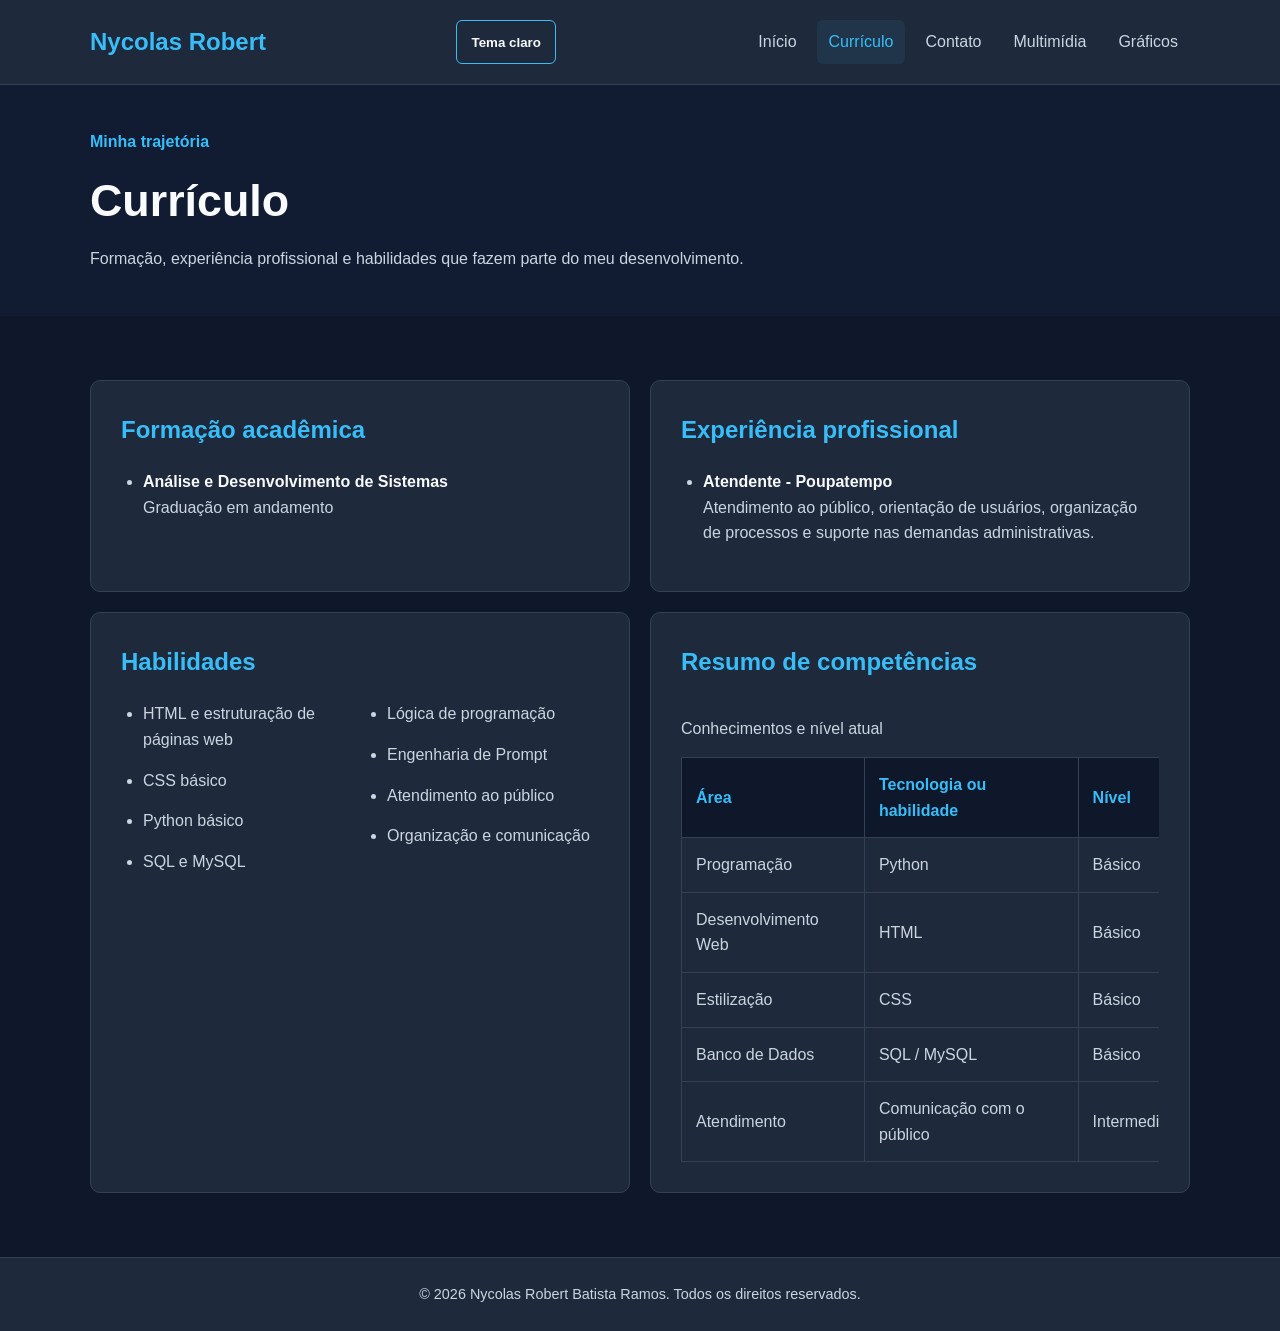
==== curriculo.html @ e185c44b "Adicionar tema persistente e validação interativa do formulário" ====
<!DOCTYPE html>
<html lang="pt-BR">
<head>
    <meta charset="UTF-8">
    <meta name="viewport" content="width=device-width, initial-scale=1.0">
    <meta name="description" content="Currículo de Nycolas Robert Batista Ramos">
    <title>Currículo | Nycolas Robert</title>
    <link rel="stylesheet" href="css/estilos.css">
</head>
<body>

    <header class="cabecalho">
        <div class="container">
            <h1>Nycolas Robert</h1>
            <button type="button" class="botao-tema" id="alternar-tema" aria-label="Alternar tema claro e escuro">Tema claro</button>

            <nav class="navegacao" aria-label="Navegação principal">
                <ul>
                    <li><a href="index.html">Início</a></li>
                    <li><a href="curriculo.html" class="ativo">Currículo</a></li>
                    <li><a href="formulario.html">Contato</a></li>
                    <li><a href="multimidia.html">Multimídia</a></li>
                    <li><a href="graficos.html">Gráficos</a></li>
                </ul>
            </nav>
        </div>
    </header>

    <main>
        <section class="pagina-topo">
            <div class="container">
                <p class="destaque">Minha trajetória</p>
                <h2>Currículo</h2>
                <p>
                    Formação, experiência profissional e habilidades
                    que fazem parte do meu desenvolvimento.
                </p>
            </div>
        </section>

        <section class="secao">
            <div class="container grid-curriculo">

                <article class="card">
                    <h2 class="subtitulo">Formação acadêmica</h2>

                    <ul class="lista">
                        <li>
                            <strong>Análise e Desenvolvimento de Sistemas</strong>
                            <br>
                            Graduação em andamento
                        </li>
                    </ul>
                </article>

                <article class="card">
                    <h2 class="subtitulo">Experiência profissional</h2>

                    <ul class="lista">
                        <li>
                            <strong>Atendente - Poupatempo</strong>
                            <br>
                            Atendimento ao público, orientação de usuários,
                            organização de processos e suporte nas demandas
                            administrativas.
                        </li>
                    </ul>
                </article>

                <article class="card">
                    <h2 class="subtitulo">Habilidades</h2>

                    <ul class="lista habilidades">
                        <li>HTML e estruturação de páginas web</li>
                        <li>CSS básico</li>
                        <li>Python básico</li>
                        <li>SQL e MySQL</li>
                        <li>Lógica de programação</li>
                        <li>Engenharia de Prompt</li>
                        <li>Atendimento ao público</li>
                        <li>Organização e comunicação</li>
                    </ul>
                </article>

                <article class="card">
                    <h2 class="subtitulo">Resumo de competências</h2>

                    <div class="tabela-container">
                        <table>
                            <caption>Conhecimentos e nível atual</caption>

                            <thead>
                                <tr>
                                    <th scope="col">Área</th>
                                    <th scope="col">Tecnologia ou habilidade</th>
                                    <th scope="col">Nível</th>
                                </tr>
                            </thead>

                            <tbody>
                                <tr>
                                    <td>Programação</td>
                                    <td>Python</td>
                                    <td>Básico</td>
                                </tr>

                                <tr>
                                    <td>Desenvolvimento Web</td>
                                    <td>HTML</td>
                                    <td>Básico</td>
                                </tr>

                                <tr>
                                    <td>Estilização</td>
                                    <td>CSS</td>
                                    <td>Básico</td>
                                </tr>

                                <tr>
                                    <td>Banco de Dados</td>
                                    <td>SQL / MySQL</td>
                                    <td>Básico</td>
                                </tr>

                                <tr>
                                    <td>Atendimento</td>
                                    <td>Comunicação com o público</td>
                                    <td>Intermediário</td>
                                </tr>
                            </tbody>
                        </table>
                    </div>
                </article>

            </div>
        </section>
    </main>

    <footer class="rodape">
        <div class="container">
            <p>&copy; 2026 Nycolas Robert Batista Ramos. Todos os direitos reservados.</p>
        </div>
    </footer>

    <script src="js/scripts.js" defer></script>
</body>
</html>
---- css/estilos.css ----
/* ==============================
   CONFIGURAÇÕES GERAIS
   Base mobile-first
================================= */

* {
    margin: 0;
    padding: 0;
    box-sizing: border-box;
}

:root {
    --cor-fundo: #0f172a;
    --cor-superficie: #1e293b;
    --cor-destaque: #38bdf8;
    --cor-texto: #f8fafc;
    --cor-texto-secundario: #cbd5e1;
    --cor-borda: #334155;
}

html {
    overflow-x: hidden;
}

body {
    min-width: 0;
    overflow-x: hidden;
    font-family: Arial, sans-serif;
    background-color: var(--cor-fundo);
    color: var(--cor-texto);
    line-height: 1.6;
}

a {
    color: inherit;
    text-decoration: none;
}

ul {
    list-style: none;
}

img,
video {
    max-width: 100%;
    height: auto;
}

.container {
    width: 90%;
    max-width: 1100px;
    margin-inline: auto;
}

/* ==============================
   CABEÇALHO E NAVEGAÇÃO
================================= */

.cabecalho {
    background-color: var(--cor-superficie);
    border-bottom: 1px solid var(--cor-borda);
    padding: 16px 0;
}

.cabecalho .container {
    display: flex;
    flex-direction: column;
    align-items: stretch;
    gap: 12px;
}

.cabecalho h1 {
    color: var(--cor-destaque);
    font-size: 1.5rem;
    text-align: center;
}

.navegacao ul {
    display: flex;
    flex-direction: column;
    flex-wrap: wrap;
    gap: 8px;
}

.navegacao a {
    display: flex;
    min-height: 44px;
    align-items: center;
    justify-content: center;
    padding: 8px 12px;
    border-radius: 6px;
    color: var(--cor-texto-secundario);
    transition: color 0.3s, background-color 0.3s;
}

.navegacao a:hover,
.navegacao a:focus-visible,
.navegacao a.ativo {
    color: var(--cor-destaque);
    background-color: rgba(56, 189, 248, 0.08);
}

/* ==============================
   HERO
================================= */

.hero {
    padding: 48px 0;
}

.hero-conteudo {
    display: flex;
    flex-direction: column-reverse;
    align-items: center;
    gap: 32px;
    text-align: center;
}

.hero-texto {
    max-width: 600px;
}

.destaque {
    color: var(--cor-destaque);
    font-weight: bold;
    margin-bottom: 10px;
}

.hero h2 {
    font-size: clamp(2rem, 9vw, 3rem);
    line-height: 1.2;
    margin-bottom: 20px;
}

.hero p {
    color: var(--cor-texto-secundario);
    margin-bottom: 25px;
}

/* ==============================
   FOTO
================================= */

.foto-container {
    width: min(70vw, 220px);
    aspect-ratio: 1;
    border: 4px solid var(--cor-destaque);
    border-radius: 50%;
    overflow: hidden;
    background-color: var(--cor-superficie);
    display: flex;
    align-items: center;
    justify-content: center;
}

.foto-perfil {
    width: 100%;
    height: 100%;
    object-fit: cover;
}

/* ==============================
   BOTÕES
================================= */

.botao {
    display: inline-flex;
    min-height: 44px;
    align-items: center;
    justify-content: center;
    background-color: var(--cor-destaque);
    color: var(--cor-fundo);
    padding: 12px 22px;
    border: none;
    border-radius: 6px;
    font-weight: bold;
    cursor: pointer;
    transition: opacity 0.3s;
}

.botao:hover,
.botao:focus-visible {
    opacity: 0.85;
}

.botao-secundario {
    background-color: var(--cor-borda);
    color: var(--cor-texto);
}

.acoes-formulario {
    display: flex;
    flex-direction: column;
    gap: 12px;
}

/* ==============================
   SEÇÕES
================================= */

.secao {
    padding: 48px 0;
}

.secao-alternativa {
    background-color: #111c32;
}

.titulo-secao {
    font-size: clamp(1.7rem, 7vw, 2rem);
    margin-bottom: 30px;
    color: var(--cor-destaque);
}

.subtitulo {
    color: var(--cor-destaque);
    margin-bottom: 20px;
}

.pagina-topo {
    padding: 44px 0;
    background-color: #111c32;
}

.pagina-topo h2 {
    font-size: clamp(2rem, 8vw, 2.8rem);
    margin-bottom: 10px;
}

.pagina-topo p:last-child {
    color: var(--cor-texto-secundario);
}

/* ==============================
   CARDS / FLEXBOX DE CONTEÚDO
================================= */

.card {
    min-width: 0;
    background-color: var(--cor-superficie);
    border: 1px solid var(--cor-borda);
    border-radius: 10px;
    padding: 24px;
}

.card p {
    color: var(--cor-texto-secundario);
    margin-bottom: 15px;
}

.sobre-mim {
    margin-bottom: 0;
}

.grade-cards {
    display: flex;
    flex-direction: column;
    flex-wrap: wrap;
    gap: 20px;
}

.grade-cards .card {
    flex: 1 1 220px;
}

.icone {
    font-size: 2rem;
    display: block;
    margin-bottom: 15px;
}

.card h3 {
    margin-bottom: 10px;
}

/* ==============================
   GRID DO CURRÍCULO
================================= */

.grid-curriculo {
    display: grid;
    grid-template-columns: 1fr;
    gap: 20px;
}

/* ==============================
   LISTAS
================================= */

.lista {
    list-style: disc;
    padding-left: 22px;
}

.lista li {
    margin-bottom: 15px;
    color: var(--cor-texto-secundario);
}

.lista strong {
    color: var(--cor-texto);
}

.habilidades {
    columns: 1;
}

/* ==============================
   TABELA
================================= */

.tabela-container {
    width: 100%;
    overflow-x: auto;
    -webkit-overflow-scrolling: touch;
}

table {
    width: 100%;
    min-width: 520px;
    border-collapse: collapse;
    margin-top: 15px;
}

caption {
    text-align: left;
    margin-bottom: 15px;
    color: var(--cor-texto-secundario);
}

th,
td {
    border: 1px solid var(--cor-borda);
    padding: 14px;
    text-align: left;
}

th {
    background-color: #0f172a;
    color: var(--cor-destaque);
}

td {
    color: var(--cor-texto-secundario);
}

/* ==============================
   FORMULÁRIO
================================= */

.formulario {
    width: 100%;
    max-width: 800px;
    margin-inline: auto;
}

fieldset {
    min-width: 0;
    border: 1px solid var(--cor-borda);
    border-radius: 8px;
    padding: 20px;
    margin-bottom: 25px;
}

legend {
    color: var(--cor-destaque);
    font-weight: bold;
    padding: 0 8px;
}

.campo {
    margin-bottom: 20px;
}

.campo label,
.label-grupo {
    display: block;
    margin-bottom: 8px;
    font-weight: bold;
}

input,
select,
textarea {
    width: 100%;
    min-height: 44px;
    padding: 12px;
    border: 1px solid var(--cor-borda);
    border-radius: 5px;
    background-color: var(--cor-fundo);
    color: var(--cor-texto);
    font-family: Arial, sans-serif;
    font-size: 1rem;
}

textarea {
    resize: vertical;
}

.opcoes {
    display: flex;
    flex-direction: column;
    flex-wrap: wrap;
    gap: 8px;
    margin-bottom: 20px;
}

.opcoes label,
.checkbox {
    display: flex;
    min-height: 44px;
    align-items: center;
    gap: 8px;
    color: var(--cor-texto-secundario);
}

.opcoes input,
.checkbox input {
    width: auto;
    min-height: auto;
}

/* ==============================
   MULTIMÍDIA E GRÁFICOS
================================= */

.grade-multimidia,
.grade-graficos {
    display: grid;
    grid-template-columns: 1fr;
    gap: 25px;
}

audio {
    width: 100%;
    max-width: 100%;
    margin: 20px 0;
}

.iframe-container {
    width: 100%;
    height: 300px;
    overflow: hidden;
    border-radius: 8px;
}

iframe {
    width: 100%;
    height: 100%;
    border: none;
}

.observacao {
    font-size: 0.9rem;
    color: var(--cor-texto-secundario);
}

/* ==============================
   CANVAS
================================= */

canvas {
    display: block;
    width: 100%;
    max-width: 600px;
    height: auto;
    background-color: var(--cor-fundo);
    border: 1px solid var(--cor-borda);
    border-radius: 6px;
}

/* ==============================
   SVG
================================= */

.svg-tecnologia {
    width: 100%;
    max-width: 350px;
    height: auto;
    display: block;
    margin-inline: auto;
}

.svg-monitor {
    fill: #334155;
    stroke: var(--cor-destaque);
    stroke-width: 4;
}

.svg-tela {
    fill: var(--cor-fundo);
}

.svg-circulo {
    fill: var(--cor-destaque);
}

.svg-linha {
    fill: none;
    stroke: var(--cor-fundo);
    stroke-width: 6;
    stroke-linecap: round;
    stroke-linejoin: round;
}

.svg-base,
.svg-pe {
    fill: var(--cor-destaque);
}

/* ==============================
   RODAPÉ
================================= */

.rodape {
    background-color: var(--cor-superficie);
    border-top: 1px solid var(--cor-borda);
    padding: 25px 0;
    text-align: center;
}

.rodape p {
    color: var(--cor-texto-secundario);
    font-size: 0.9rem;
}

/* ==============================
   MEDIA QUERIES MOBILE-FIRST
================================= */

@media (min-width: 600px) {
    .navegacao ul {
        flex-direction: row;
        justify-content: center;
    }

    .acoes-formulario,
    .opcoes {
        flex-direction: row;
    }
}

@media (min-width: 768px) {
    .cabecalho {
        padding: 20px 0;
    }

    .cabecalho .container {
        flex-direction: row;
        align-items: center;
        justify-content: space-between;
        gap: 20px;
    }

    .cabecalho h1 {
        text-align: left;
    }

    .navegacao ul {
        justify-content: flex-end;
    }

    .hero {
        padding: 72px 0;
    }

    .hero-conteudo {
        flex-direction: row;
        justify-content: space-between;
        text-align: left;
        gap: 50px;
    }

    .foto-container {
        width: 260px;
        flex: 0 0 260px;
    }

    .secao {
        padding: 64px 0;
    }

    .grade-cards {
        flex-direction: row;
    }

    .grid-curriculo {
        grid-template-columns: repeat(2, minmax(0, 1fr));
    }

    .habilidades {
        columns: 2;
        column-gap: 32px;
    }

    .grade-multimidia,
    .grade-graficos {
        grid-template-columns: repeat(2, minmax(0, 1fr));
    }
}

@media (min-width: 1024px) {
    .hero {
        padding: 90px 0;
    }

    .foto-container {
        width: 280px;
        flex-basis: 280px;
    }

    .card {
        padding: 30px;
    }
}


/* ==============================
   CP3: TEMA PERSISTENTE E FEEDBACK
================================= */
body[data-tema="claro"] {
    --cor-fundo: #f1f5f9;
    --cor-superficie: #ffffff;
    --cor-destaque: #0369a1;
    --cor-texto: #172033;
    --cor-texto-secundario: #475569;
    --cor-borda: #cbd5e1;
}
.botao-tema {
    align-self: center;
    min-height: 44px;
    padding: 8px 14px;
    border: 1px solid var(--cor-destaque);
    border-radius: 6px;
    background: transparent;
    color: var(--cor-texto);
    font-weight: 700;
    cursor: pointer;
}
.botao-tema:hover, .botao-tema:focus-visible {
    background: rgba(56, 189, 248, 0.12);
}
.mensagem-formulario {
    min-height: 1.5em;
    margin-top: 16px;
    padding: 10px 12px;
    border-radius: 6px;
    color: var(--cor-texto);
}
.mensagem-formulario.sucesso {
    background: rgba(22, 163, 74, 0.15);
    border: 1px solid #16a34a;
}
.mensagem-formulario.erro {
    background: rgba(220, 38, 38, 0.12);
    border: 1px solid #dc2626;
}
@media (min-width: 768px) {
    .botao-tema { align-self: center; }
}
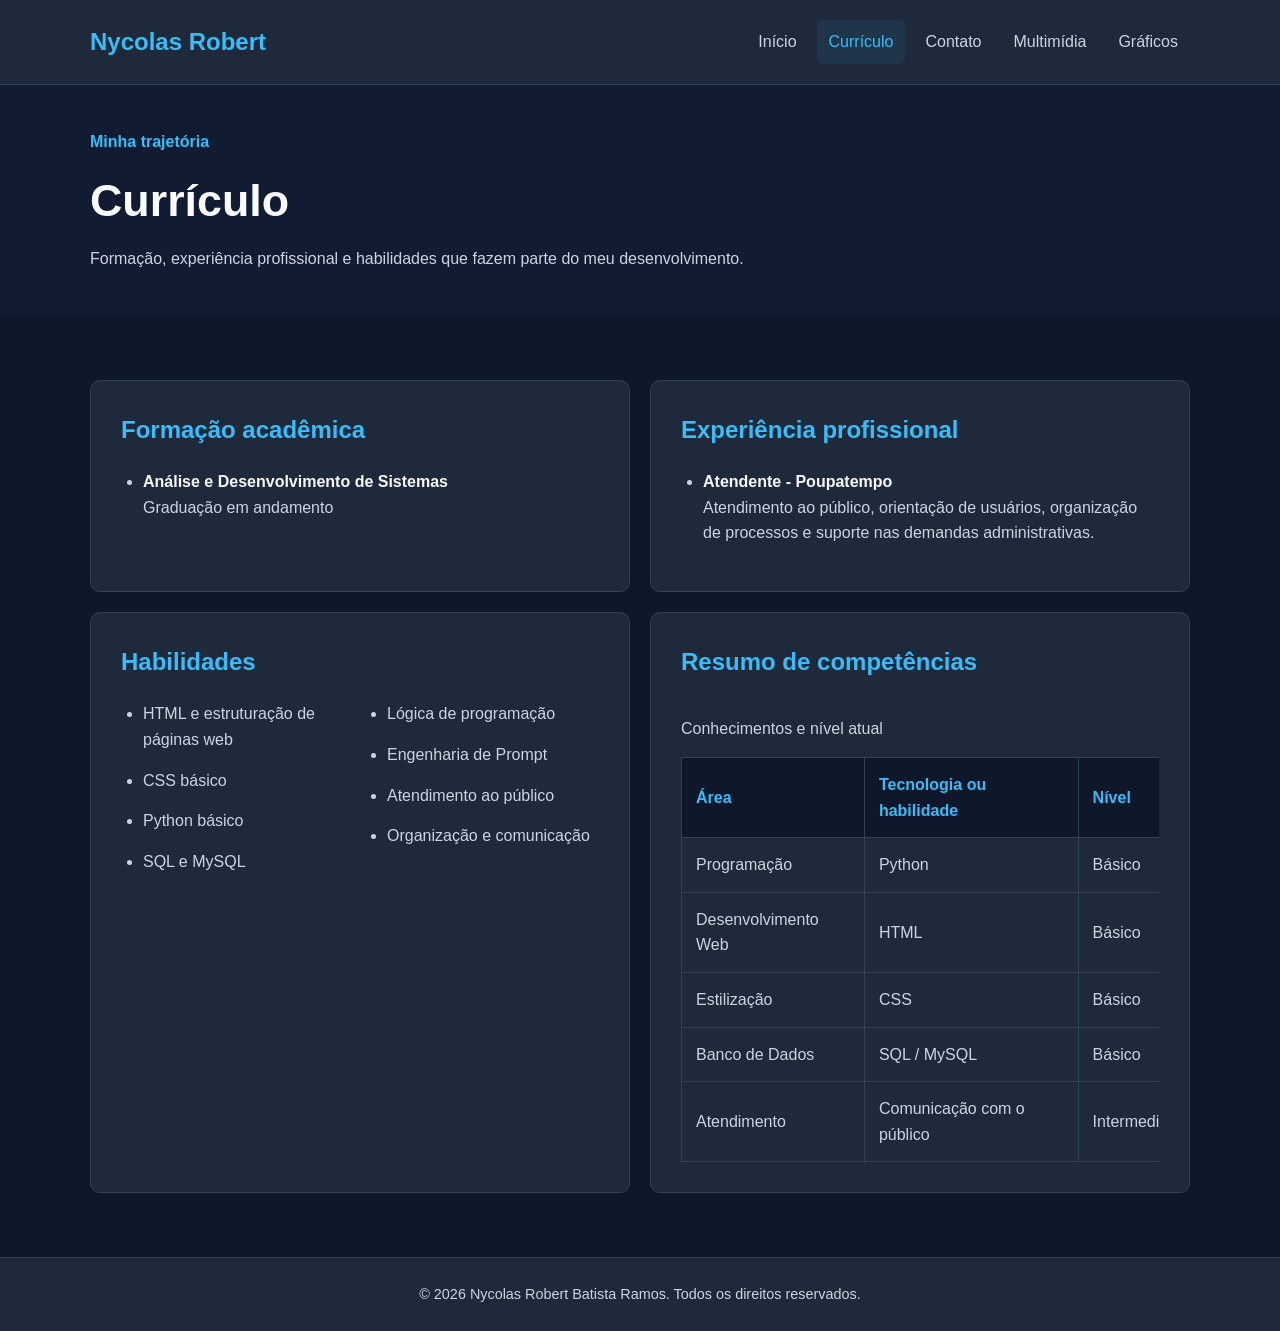
==== commit 2ba9c5a6: "Importar estrutura inicial do portfólio CP2" ====
--- a/curriculo.html
+++ b/curriculo.html
@@ -12,7 +12,6 @@
     <header class="cabecalho">
         <div class="container">
             <h1>Nycolas Robert</h1>
-            <button type="button" class="botao-tema" id="alternar-tema" aria-label="Alternar tema claro e escuro">Tema claro</button>
 
             <nav class="navegacao" aria-label="Navegação principal">
                 <ul>
@@ -142,6 +141,5 @@
         </div>
     </footer>
 
-    <script src="js/scripts.js" defer></script>
 </body>
 </html>
--- a/css/estilos.css
+++ b/css/estilos.css
@@ -613,48 +613,3 @@
         padding: 30px;
     }
 }
-
-
-/* ==============================
-   CP3: TEMA PERSISTENTE E FEEDBACK
-================================= */
-body[data-tema="claro"] {
-    --cor-fundo: #f1f5f9;
-    --cor-superficie: #ffffff;
-    --cor-destaque: #0369a1;
-    --cor-texto: #172033;
-    --cor-texto-secundario: #475569;
-    --cor-borda: #cbd5e1;
-}
-.botao-tema {
-    align-self: center;
-    min-height: 44px;
-    padding: 8px 14px;
-    border: 1px solid var(--cor-destaque);
-    border-radius: 6px;
-    background: transparent;
-    color: var(--cor-texto);
-    font-weight: 700;
-    cursor: pointer;
-}
-.botao-tema:hover, .botao-tema:focus-visible {
-    background: rgba(56, 189, 248, 0.12);
-}
-.mensagem-formulario {
-    min-height: 1.5em;
-    margin-top: 16px;
-    padding: 10px 12px;
-    border-radius: 6px;
-    color: var(--cor-texto);
-}
-.mensagem-formulario.sucesso {
-    background: rgba(22, 163, 74, 0.15);
-    border: 1px solid #16a34a;
-}
-.mensagem-formulario.erro {
-    background: rgba(220, 38, 38, 0.12);
-    border: 1px solid #dc2626;
-}
-@media (min-width: 768px) {
-    .botao-tema { align-self: center; }
-}
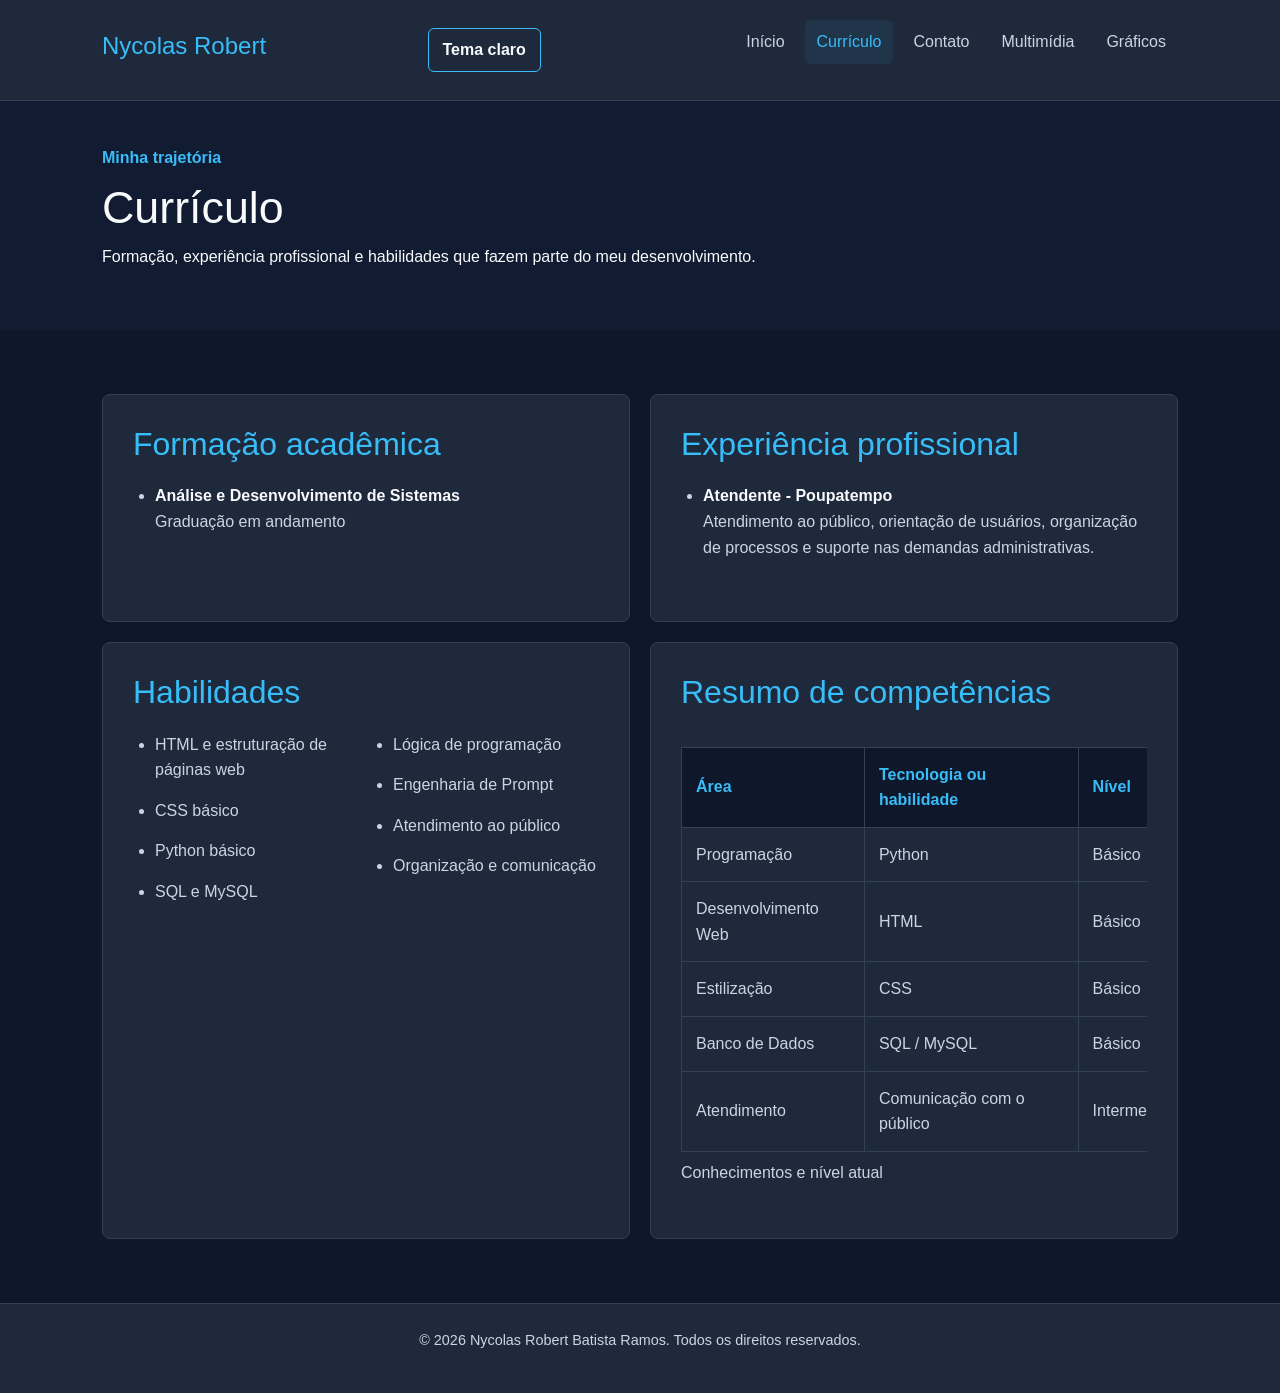
==== commit 6d73e092: "feat: finaliza CP4 com Bootstrap e acessibilidade" ====
--- a/curriculo.html
+++ b/curriculo.html
@@ -5,18 +5,22 @@
     <meta name="viewport" content="width=device-width, initial-scale=1.0">
     <meta name="description" content="Currículo de Nycolas Robert Batista Ramos">
     <title>Currículo | Nycolas Robert</title>
+    <!-- Bootstrap 5.3.8: classes utilitárias, CSS local prevalece no visual -->
+    <link rel="stylesheet" href="https://cdn.jsdelivr.net/npm/bootstrap@5.3.8/dist/css/bootstrap.min.css">
     <link rel="stylesheet" href="css/estilos.css">
 </head>
 <body>
+    <a class="link-pular" href="#conteudo-principal">Pular para o conteúdo principal</a>
 
     <header class="cabecalho">
         <div class="container">
             <h1>Nycolas Robert</h1>
+            <button type="button" class="botao-tema" id="alternar-tema">Tema claro</button>
 
             <nav class="navegacao" aria-label="Navegação principal">
                 <ul>
                     <li><a href="index.html">Início</a></li>
-                    <li><a href="curriculo.html" class="ativo">Currículo</a></li>
+                    <li><a href="curriculo.html" class="ativo" aria-current="page">Currículo</a></li>
                     <li><a href="formulario.html">Contato</a></li>
                     <li><a href="multimidia.html">Multimídia</a></li>
                     <li><a href="graficos.html">Gráficos</a></li>
@@ -25,7 +29,7 @@
         </div>
     </header>
 
-    <main>
+    <main id="conteudo-principal">
         <section class="pagina-topo">
             <div class="container">
                 <p class="destaque">Minha trajetória</p>
@@ -40,7 +44,7 @@
         <section class="secao">
             <div class="container grid-curriculo">
 
-                <article class="card">
+                <article class="card rounded-3">
                     <h2 class="subtitulo">Formação acadêmica</h2>
 
                     <ul class="lista">
@@ -52,7 +56,7 @@
                     </ul>
                 </article>
 
-                <article class="card">
+                <article class="card rounded-3">
                     <h2 class="subtitulo">Experiência profissional</h2>
 
                     <ul class="lista">
@@ -66,7 +70,7 @@
                     </ul>
                 </article>
 
-                <article class="card">
+                <article class="card rounded-3">
                     <h2 class="subtitulo">Habilidades</h2>
 
                     <ul class="lista habilidades">
@@ -81,10 +85,10 @@
                     </ul>
                 </article>
 
-                <article class="card">
+                <article class="card rounded-3">
                     <h2 class="subtitulo">Resumo de competências</h2>
 
-                    <div class="tabela-container">
+                    <div class="tabela-container table-responsive">
                         <table>
                             <caption>Conhecimentos e nível atual</caption>
 
@@ -141,5 +145,6 @@
         </div>
     </footer>
 
+    <script src="js/scripts.js" defer></script>
 </body>
-</html>+</html>
--- a/css/estilos.css
+++ b/css/estilos.css
@@ -16,6 +16,8 @@
     --cor-texto: #f8fafc;
     --cor-texto-secundario: #cbd5e1;
     --cor-borda: #334155;
+    --cor-faixa: #111c32;
+    --cor-cabecalho-tabela: #0f172a;
 }
 
 html {
@@ -203,7 +205,7 @@
 }
 
 .secao-alternativa {
-    background-color: #111c32;
+    background-color: var(--cor-faixa);
 }
 
 .titulo-secao {
@@ -219,16 +221,25 @@
 
 .pagina-topo {
     padding: 44px 0;
-    background-color: #111c32;
+    background-color: var(--cor-faixa);
+    color: var(--cor-texto);
 }
 
 .pagina-topo h2 {
     font-size: clamp(2rem, 8vw, 2.8rem);
     margin-bottom: 10px;
-}
-
-.pagina-topo p:last-child {
-    color: var(--cor-texto-secundario);
+    color: var(--cor-texto);
+}
+
+/* Ajustes específicos para o tema claro */
+body[data-tema="claro"] .pagina-topo {
+    background-color: #e2e8f0;
+    color: #172033;
+}
+
+body[data-tema="claro"] .pagina-topo h2,
+body[data-tema="claro"] .pagina-topo p {
+    color: #172033;
 }
 
 /* ==============================
@@ -236,6 +247,7 @@
 ================================= */
 
 .card {
+    color: var(--cor-texto); /* Bootstrap: texto legível no tema escuro */
     min-width: 0;
     background-color: var(--cor-superficie);
     border: 1px solid var(--cor-borda);
@@ -336,7 +348,7 @@
 }
 
 th {
-    background-color: #0f172a;
+    background-color: var(--cor-cabecalho-tabela);
     color: var(--cor-destaque);
 }
 
@@ -613,3 +625,104 @@
         padding: 30px;
     }
 }
+
+
+/* ==============================
+   CP3: TEMA PERSISTENTE E FEEDBACK
+================================= */
+body[data-tema="claro"] {
+    --cor-fundo: #f1f5f9;
+    --cor-superficie: #ffffff;
+    --cor-destaque: #0369a1;
+    --cor-texto: #172033;
+    --cor-texto-secundario: #475569;
+    --cor-borda: #cbd5e1;
+    --cor-faixa: #e2e8f0;
+    --cor-cabecalho-tabela: #e2e8f0;
+}
+.botao-tema {
+    align-self: center;
+    min-height: 44px;
+    padding: 8px 14px;
+    border: 1px solid var(--cor-destaque);
+    border-radius: 6px;
+    background: transparent;
+    color: var(--cor-texto);
+    font-weight: 700;
+    cursor: pointer;
+}
+.botao-tema:hover, .botao-tema:focus-visible {
+    background: rgba(56, 189, 248, 0.12);
+}
+.mensagem-formulario {
+    min-height: 1.5em;
+    margin-top: 16px;
+    padding: 10px 12px;
+    border-radius: 6px;
+    color: var(--cor-texto);
+}
+.mensagem-formulario.sucesso {
+    background: rgba(22, 163, 74, 0.15);
+    border: 1px solid #16a34a;
+}
+.mensagem-formulario.erro {
+    background: rgba(220, 38, 38, 0.12);
+    border: 1px solid #dc2626;
+}
+@media (min-width: 768px) {
+    .botao-tema { align-self: center; }
+}
+
+
+/* =========================================
+   CP4 — ajustes finais de acessibilidade
+   ========================================= */
+
+/* O link aparece ao navegar com Tab, antes do menu. */
+.link-pular {
+    position: absolute;
+    left: 12px;
+    top: -90px;
+    z-index: 1000;
+    display: inline-block;
+    padding: 12px 18px;
+    background: var(--cor-destaque);
+    color: var(--cor-fundo);
+    border-radius: 6px;
+    font-weight: 700;
+}
+
+.link-pular:focus-visible {
+    top: 12px;
+}
+
+/* O foco fica fácil de encontrar mesmo sem mouse. */
+a:focus-visible,
+button:focus-visible,
+input:focus-visible,
+select:focus-visible,
+textarea:focus-visible {
+    outline: 3px solid var(--cor-destaque);
+    outline-offset: 3px;
+}
+
+/* Evita que menus apertem uns aos outros em telas intermediárias. */
+@media (min-width: 768px) and (max-width: 991.98px) {
+    .cabecalho .container {
+        flex-direction: column;
+        align-items: center;
+    }
+    .cabecalho h1 {
+        text-align: center;
+    }
+    .navegacao ul {
+        justify-content: center;
+    }
+}
+
+@media (prefers-reduced-motion: reduce) {
+    *, *::before, *::after {
+        transition-duration: 0.01ms !important;
+        animation-duration: 0.01ms !important;
+    }
+}
